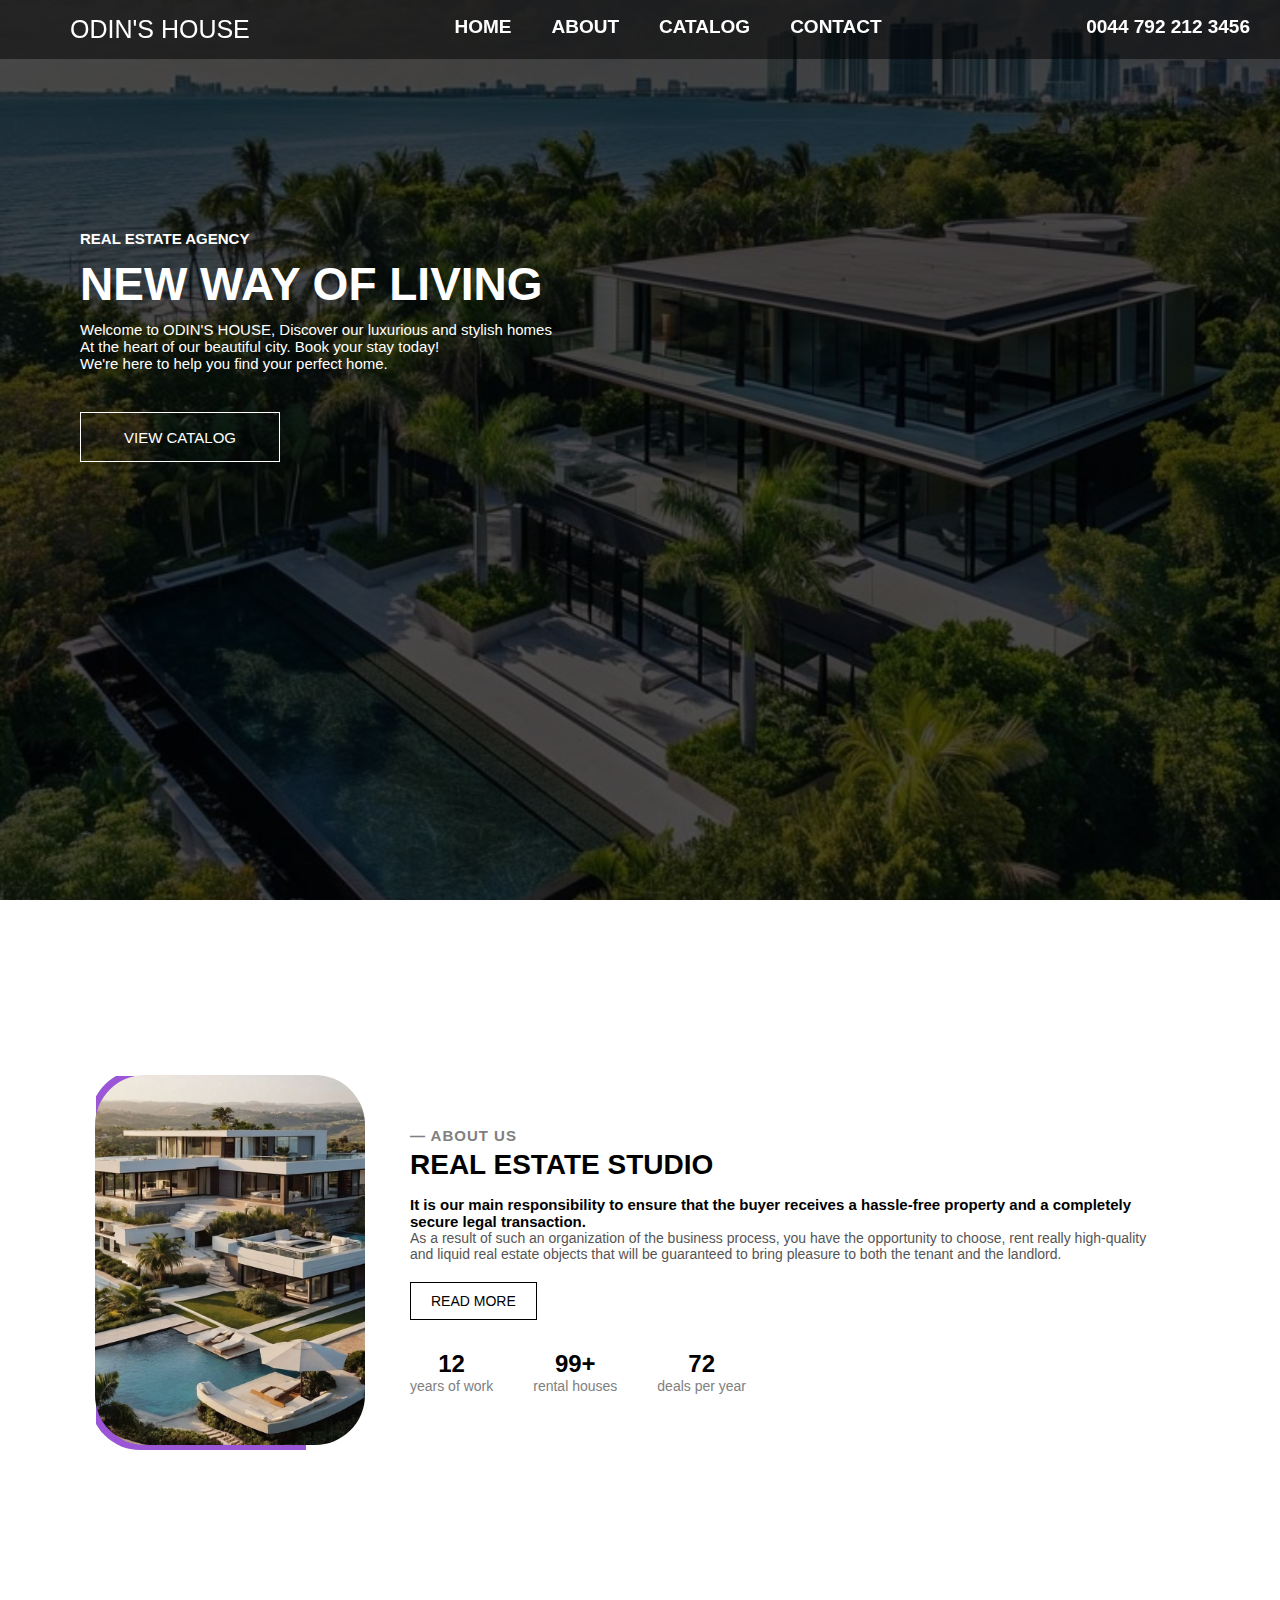
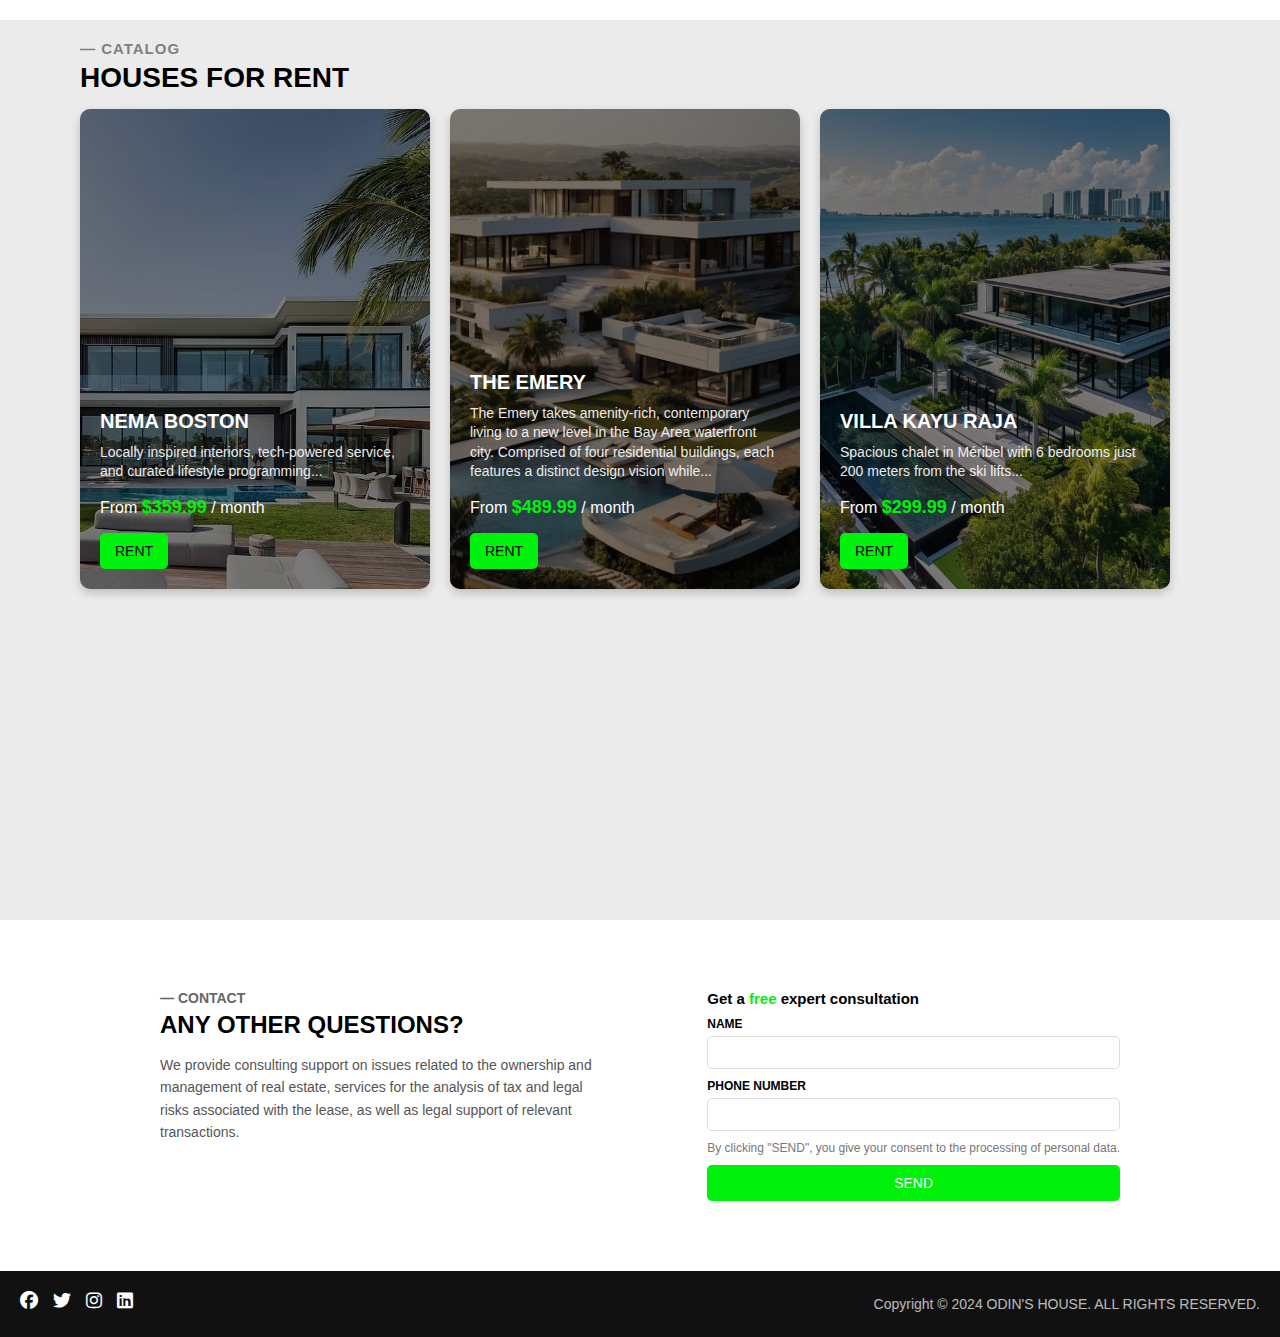
==== index.html @ 97630ef8 "Initial commit" ====
<!-- html -->




<!DOCTYPE html>
<html lang="en">
<head>
    <meta charset="UTF-8">
    <meta name="viewport" content="width=device-width, initial-scale=1.0">
    <title>Estate</title>
    <link rel="stylesheet" href="style.css">
    <link rel="stylesheet" href="https://cdnjs.cloudflare.com/ajax/libs/font-awesome/6.4.2/css/all.min.css">
</head>
<body>
    <header id="home">
        <nav>
            <div class="logo">ODIN'S HOUSE</div>
            <!-- <div class="menu-toggle" onclick="toggleMenu()">
                <i class="fas fa-bars"></i>
            </div> -->
            <ul class="nav-btn">
                <li><a href="#home">Home</a></li>
                <li><a href="#about">About</a></li>
                <li><a href="#catalog">Catalog</a></li>
                <li><a href="#contact">Contact</a></li>
            </ul>
             <div class="contact">
                <a href="tel:004479221234567">0044 792 212 3456</a>
             </div>
        </nav>
        <div class="header-content">
            <h3>REAL ESTATE AGENCY</h3>
            <h1>NEW WAY OF LIVING</h1>
            <p>Welcome to ODIN'S HOUSE, Discover our luxurious and stylish homes
                <br>At the heart of our beautiful city. Book your stay today!
                <br>We're here to help you find your perfect home.
            </p>
            <button type="button" class="btn"><a href=""></a>VIEW CATALOG</button>
        </div>
    </header>


    <section id="about">
        <div class="profile">
            <div id="profile"><img src="./image/gen.jpg"></div>
        </div>
        <div class="container">
        <h4 class="subheading">— ABOUT US</h4>
            <h2 class="title">REAL ESTATE STUDIO</h2>
            <p class="bold-text">
                It is our main responsibility to ensure that the buyer receives a hassle-free property and a completely secure legal transaction.
            </p>
            <p class="description">
                As a result of such an organization of the business process, you have the opportunity to choose, rent really high-quality and liquid real estate objects that will be guaranteed to bring pleasure to both the tenant and the landlord.
            </p>
            <button class="read-more">READ MORE</button>

            <div class="stats">
                <div class="stat">
                    <h3>12</h3>
                    <p>years of work</p>
                </div>
                <div class="stat">
                    <h3>99+</h3>
                    <p>rental houses</p>
                </div>
                <div class="stat">
                    <h3>72</h3>
                    <p>deals per year</p>
                </div>
            </div>
        </div>
    </section>


    <section id="catalog">
        <h4 class="subheading">— catalog</h4>
        <h2 class="title">HOUSES FOR RENT</h2>
        <div class="catalog-container">

              <!-- Property 1 -->
              <div class="property-card">
                <img src="./image/white.jpg" alt="Nema Boston" class="property-image">
                <div class="overlay"></div>
                <div class="content">
                    <h2 class="property-title">NEMA BOSTON</h2>
                    <p class="property-description">Locally inspired interiors, tech-powered service, and curated lifestyle programming...</p>
                    <p class="price">From <span>$359.99</span> / month</p>
                    <button class="rent-button">RENT</button>
                </div>
            </div>
            
                <!-- Property 2 -->
            <div class="property-card">
                <img src="./image/gen.jpg" alt="Modern House" class="property-image">
                <div class="overlay"></div>
                <div class="content">
                    <h2 class="property-title">THE EMERY</h2>
                    <p class="property-description">
                        The Emery takes amenity-rich, contemporary living to a new level in the Bay Area waterfront city. 
                        Comprised of four residential buildings, each features a distinct design vision while...
                    </p>
                    <p class="price">From <span>$489.99</span> / month</p>
                    <button class="rent-button">RENT</button>
                </div>
            </div>

            <!-- Property 3 -->
            <div class="property-card">
                <img src="./image/back.jpg" alt="Villa Kayu Raja" class="property-image">
                <div class="overlay"></div>
                <div class="content">
                    <h2 class="property-title">VILLA KAYU RAJA</h2>
                    <p class="property-description">Spacious chalet in Méribel with 6 bedrooms just 200 meters from the ski lifts...</p>
                    <p class="price">From <span>$299.99</span> / month</p>
                    <button class="rent-button">RENT</button>
                </div>
            </div>
        </div>
    </section>

    <section id="contact">
        <div class="contact-info">
            <h4>— CONTACT</h4>
            <h2>ANY OTHER QUESTIONS?</h2>
            <p>
                We provide consulting support on issues related to the ownership and management of real estate,
                services for the analysis of tax and legal risks associated with the lease, as well as legal
                support of relevant transactions.
            </p>
        </div>

        <div id="contact-form">
            <h3>Get a <span class="highlight">free</span> expert consultation</h3>
            <form onsubmit="sendEmail(event)">

                <label for="name">NAME</label>
                <input type="text" id="name" name="name" required>

                <label for="phone">PHONE NUMBER</label>
                <input type="tel" id="phone" name="phone" required>

                <p class="consent-text">
                    By clicking "SEND", you give your consent to the processing of personal data.
                </p>

                <button type="submit" class="send-button">SEND</button>
                <p id="form-message"></p>

            </form>
        </div>
    </section>
    

    <footer class="footer">
        <div class="social-media">
            <a href="#"><i class="fab fa-facebook"></i></a>
            <a href="#"><i class="fab fa-twitter"></i></a>
            <a href="#"><i class="fab fa-instagram"></i></a>
            <a href="#"><i class="fab fa-linkedin"></i></a>
        </div>
        <p class="copyright">Copyright © 2024 ODIN'S HOUSE. ALL RIGHTS RESERVED.</p>
    </footer>
    

    <script src="script.js"></script>
</body>
</html>
---- style.css ----
* {
    box-sizing: border-box;
    font-family: 'poppins', sans-serif;
    margin: 0;
    padding: 0;
    scroll-behavior: smooth;
}

#home {
    background: #000000;
    background-image: url("./image/back.jpg");
    background-position: center;
    background-repeat: no-repeat;
    background-size: cover;
    color: #ffffff;
    height: 100vh;
    position: relative;
    z-index: 10px;
    padding-top: 30px; /* Adjust to match nav height */
}


#home::before {
    background-color: rgba(0, 0, 0, 0.7);
    content: "";
    height: 100%;
    left: 0;
    position: absolute;
    top: 0;
    width: 100%;
}

/* Navigation */
nav {
    align-items: center;
    display: flex;
    justify-content: space-between;
    margin-right: 40px;
    position: fixed;
    top: 0;
    left: 0;
    width: 100%;
    background: rgba(0, 0, 0, 0.5); /* Slight transparency */
    z-index: 1000; /* Ensures it's above everything */
    padding: 15px 30px;
    transition: all 0.5s ease-in-out;
}
nav.scrolled {
    background: rgba(0, 0, 0, 0.9); /* Darken effect */
    box-shadow: 0 4px 10px rgba(0, 0, 0, 0.5);
}
nav.visible {
    opacity: 1;
    visibility: visible;
}
nav.hidden {
    opacity: 0;
    visibility: hidden;
}
.fixed-nav {
    position: fixed;
    top: 0;
    left: 0;
    width: 100%;
    background: rgba(0, 0, 0, 0.9);
    box-shadow: 0 4px 10px rgba(0, 0, 0, 0.5);
    z-index: 1000;
}


ul {
    display: flex;
    gap: 40px;
}

li {
    list-style: none;
}

/* Links */
a {
    color: #ffffff;
    display: inline-block;
    font-size: 19px;
    font-weight: 600;
    padding-bottom: 5px;
    position: relative;
    text-decoration: none;
    text-transform: uppercase;
}

a::after {
    background-color: #04870b;
    bottom: 0;
    content: "";
    height: 2px;
    position: absolute;
    right: 100%;
    transition: all 0.3s ease-in-out;
    width: 0;
}

a:hover::after {
    right: 0;
    width: 100%;
}


/* Logo */
.logo {
    font-size: 25px;
    margin-left: 40px;
    z-index: 10;
}

/* Header Content */
.header-content {
    display: flex;
    flex-direction: column;
    font-size: 23px;
    gap: 10px;
    justify-content: center;
    margin: 100px 0px 0px 30px;
    padding: 100px 0px 0px 50px;
    position: relative;
    z-index: 10;
}

p, h3 {
    font-size: 15px;
}

/* Buttons */
.btn {
    background: transparent;
    border: 1px solid #fff;
    color: #fff;
    font-size: 15px;
    height: 50px;
    margin-top: 30px;
    transition: all 0.3s ease-in-out;
    width: 200px;
}

.btn:hover {
    background: #04870b;
    transform: scale(1.05);
}

/* ABOUT SECTION */
#about {
    align-items: center;
    display: flex;
    height: 80vh;
    justify-content: center;
    margin: 0px 30px;
}

#about img {
    height: 100%;
    width: 100%;
    object-fit: cover;
    border-radius: 50px;
}
/* about image effect */
.profile {
    height: 380px;
    margin-right: 20px;
    width: 280px;
    border-radius: 50px;
    overflow: hidden;
    position: relative;
    display: flex;
    justify-content: center;
    align-items: center;
}
#profile {
    height: 100%;
    width: 100%;
    position: relative;
    padding: 5px;
    z-index: 1;
}

.profile::before{
    content: " ";
    position: absolute;
    width: 210px;
    height: 450px;
    inset: 6px;
    background: #9a56d6;
    transition: all 0.3s linear;
    animation: glow 4s infinite linear;
}

@keyframes glow {
    from {
        transform: rotate(0deg);
    }
    to {
        transform: rotate(360deg);
    }
}


/* About Container */
.container {
    background-color: white;
    max-width: 800px;
    padding: 50px 20px;
}

.bold-text {
    font-weight: bold;
}

.description {
    color: #555;
    font-size: 14px;
    margin-bottom: 20px;
}

.subheading {
    color: gray;
    font-size: 15px;
    letter-spacing: 1px;
    margin-bottom: 5px;
    text-transform: uppercase;
}

.title {
    font-size: 28px;
    font-weight: bold;
    margin-bottom: 15px;
}

/* Read More Button */
.read-more {
    background: transparent;
    border: 1px solid black;
    color: black;
    cursor: pointer;
    display: inline-block;
    font-size: 14px;
    padding: 10px 20px;
    transition: all 0.3s ease-in-out;
}

.read-more:hover {
    background: black;
    color: white;
}

/* Stats Section */
.stats {
    display: flex;
    gap: 40px;
    margin-top: 30px;
}

.stat {
    text-align: center;
}

.stat h3 {
    font-size: 24px;
    font-weight: bold;
}

.stat p {
    color: gray;
    font-size: 14px;
}

/* Catalog Section */
#catalog {
    background: #11111115;
    display: flex;
    flex-direction: column;
    height: 100vh;
    padding: 20px 80px;
}

.catalog-container {
    display: flex;
    flex-wrap: wrap;
    gap: 20px;
}

/* Property Card */
.property-card {
    align-items: flex-end;
    border-radius: 10px;
    box-shadow: 0px 4px 10px rgba(0, 0, 0, 0.2);
    color: white;
    display: flex;
    height: 480px;
    overflow: hidden;
    position: relative;
    width: 350px;
}

/* Image Styling */
.property-image {
    height: 100%;
    object-fit: cover;
    position: absolute;
    width: 100%;
}

/* Dark Overlay */
.overlay {
    background: rgba(0, 0, 0, 0.5);
    height: 100%;
    position: absolute;
    transition: 0.5s ease-in-out;
    width: 100%;
}

/* Hover Effect: Overlay Darkens */
.property-card:hover .overlay {
    background: rgba(0, 0, 0, 0.7);
}

/* Content Box */
.content {
    padding: 20px;
    position: relative;
    z-index: 2;
}

.price {
    font-size: 16px;
    margin: 15px 0;
}

.price span {
    color: #00f10c;
    font-size: 18px;
    font-weight: bold;
}

.property-description {
    font-size: 14px;
    line-height: 1.4;
    opacity: 0.9;
}

.property-title {
    font-size: 20px;
    font-weight: bold;
    margin-bottom: 10px;
}

/* Rent Button */
.rent-button {
    background: #00f10c;
    border: none;
    border-radius: 5px;
    color: rgb(0, 0, 0);
    cursor: pointer;
    font-size: 14px;
    padding: 10px 15px;
    transition: 0.3s ease-in-out;
}

.rent-button:hover {
    background: #008a07;
    color: #fff;
}

/* Contact Section Layout */
#contact {
    display: flex;
    justify-content: space-between;
    align-items: flex-start;
    max-width: 1000px;
    margin: 50px auto;
    padding: 20px;
}

/* Contact Info (Left Side) */
.contact-info {
    width: 45%;
}

.contact-info h4 {
    font-size: 14px;
    color: #666;
    text-transform: uppercase;
    margin-bottom: 5px;
}

.contact-info h2 {
    font-size: 24px;
    font-weight: bold;
    margin-bottom: 15px;
}

.contact-info p {
    font-size: 14px;
    line-height: 1.6;
    color: #555;
}

/* Contact Form (Right Side) */
.contact-form {
    width: 45%;
}

.contact-form h3 {
    font-size: 18px;
    margin-bottom: 15px;
}

.highlight {
    color: #00f10c;
    font-weight: bold;
}

/* Form Input Fields */
form {
    display: flex;
    flex-direction: column;
}

label {
    font-size: 12px;
    font-weight: bold;
    margin-top: 10px;
    display: block;
}

input {
    width: 100%;
    padding: 8px;
    margin-top: 5px;
    border: 1px solid #ddd;
    border-radius: 5px;
}

/* Consent Text */
.consent-text {
    font-size: 12px;
    color: #777;
    margin: 10px 0;
}

/* Send Button */
.send-button {
    background: #00f10c;
    color: white;
    border: none;
    padding: 10px;
    font-size: 14px;
    cursor: pointer;
    border-radius: 5px;
    transition: all 0.3s ease-in-out;
}

.send-button:hover {
    background: #008a07;
}

/* Footer */
.footer {
    background: #111;
    color: white;
    display: flex;
    justify-content: space-between;
    align-items: center;
    padding: 20px;
    position: relative;
    bottom: 0;
    width: 100%;
    text-align: center;
}

/* Social Media Icons */
.footer .social-media {
    display: flex;
    gap: 15px;
}

.footer .social-media a {
    color: white;
    font-size: 18px;
    transition: color 0.3s ease-in-out;
}

.footer .social-media a:hover {
    color: #04870b;
}

/* Copyright Text */
.footer .copyright {
    font-size: 14px;
    opacity: 0.7;
}

.menu-toggle {
    display: none; /* Initially hidden on larger screens */
    cursor: pointer;
    font-size: 24px;
    position: absolute;
    right: 20px;
    top: 20px;
    color: white;
}

/* Responsive Design */

/* Tablets (max-width: 1024px) */
@media screen and (max-width: 1024px) {
    nav {
        padding: 15px 20px;
    }

    ul {
        gap: 25px;
    }

    .header-content {
        font-size: 20px;
        padding: 80px 30px;
    }

    #about {
        flex-direction: column;
        text-align: center;
        height: auto;
        padding: 50px 20px;
    }

    .profile {
        height: 320px;
        width: 250px;
        margin: 0 auto 20px;
    }

    .container {
        max-width: 90%;
        padding: 40px 15px;
    }

    .stats {
        gap: 20px;
        flex-wrap: wrap;
        justify-content: center;
    }

    #catalog {
        height: auto;
        padding: 30px 20px;
    }

    .property-card {
        width: 100%;
        height: auto;
    }

    #contact {
        flex-direction: column;
        align-items: center;
        text-align: center;
    }

    .contact-info,
    .contact-form {
        width: 90%;
    }
}

/* Mobile Devices (max-width: 768px) */
@media screen and (max-width: 768px) {
    /* Navigation */
    .menu-toggle {
        display: block;
        position: absolute;
        right: 20px;
        top: 15px;
        cursor: pointer;
    }

    ul {
        display: none;
        flex-direction: column;
        position: absolute;
        top: 60px;
        right: 10px;
        background: rgba(0, 0, 0, 0.9);
        padding: 10px;
        border-radius: 5px;
        width: 180px;
    }

    ul.show {
        display: flex;
    }

    ul li {
        margin: 10px 0;
    }

    /* Header */
    .header-content {
        font-size: 18px;
        padding: 70px 15px;
        text-align: center;
        display: flex;
        align-items: center;
    }

    /* About Section */
    #about {
        flex-direction: column;
        padding: 40px 15px;
    }

    .profile {
        height: 280px;
        width: 200px;
    }

    .profile::before{
        content: " ";
        position: absolute;
        width: 99%;
        height: 100%;
        inset: 6px;
        background: #00f10c;
        transition: all 0.3s linear;
        animation: glow 4s infinite linear;
    }
    

    .container {
        padding: 30px 10px;
        max-width: 100%;
    }

    .stats {
        gap: 15px;
        flex-wrap: wrap;
    }

    /* Catalog */
    .catalog-container {
        flex-direction: column;
        align-items: center;
    }

    .property-card {
        width: 100%;
        height: auto;
    }

    .content {
        padding: 15px;
    }

    .property-title {
        font-size: 18px;
    }

    .property-description {
        font-size: 13px;
    }

    /* Contact */
    #contact {
        flex-direction: column;
        text-align: center;
        padding: 20px;
    }

    .contact-info,
    .contact-form {
        width: 100%;
    }

    /* Footer */
    .footer {
        flex-direction: column;
        text-align: center;
        padding: 20px;
    }

    .social-media {
        justify-content: center;
    }
}

 /* please don't alter my code just add responsiveness */
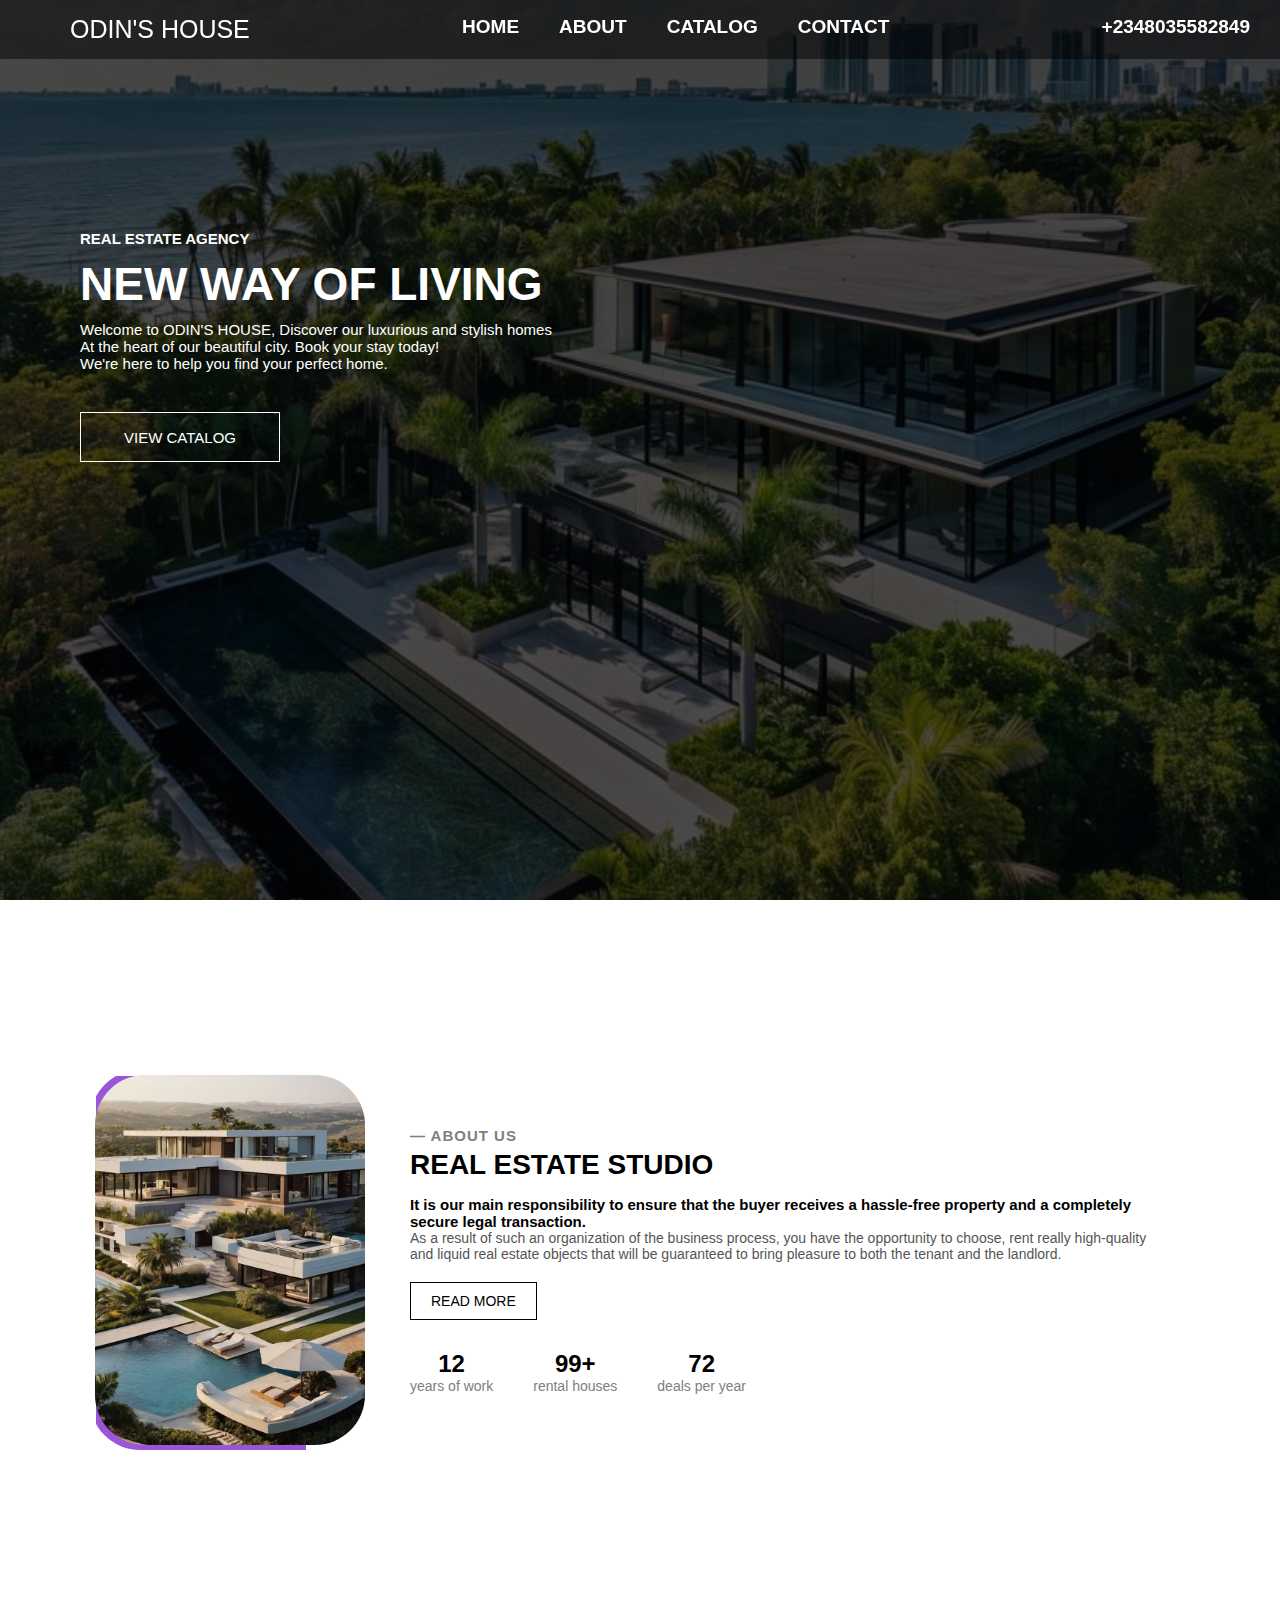
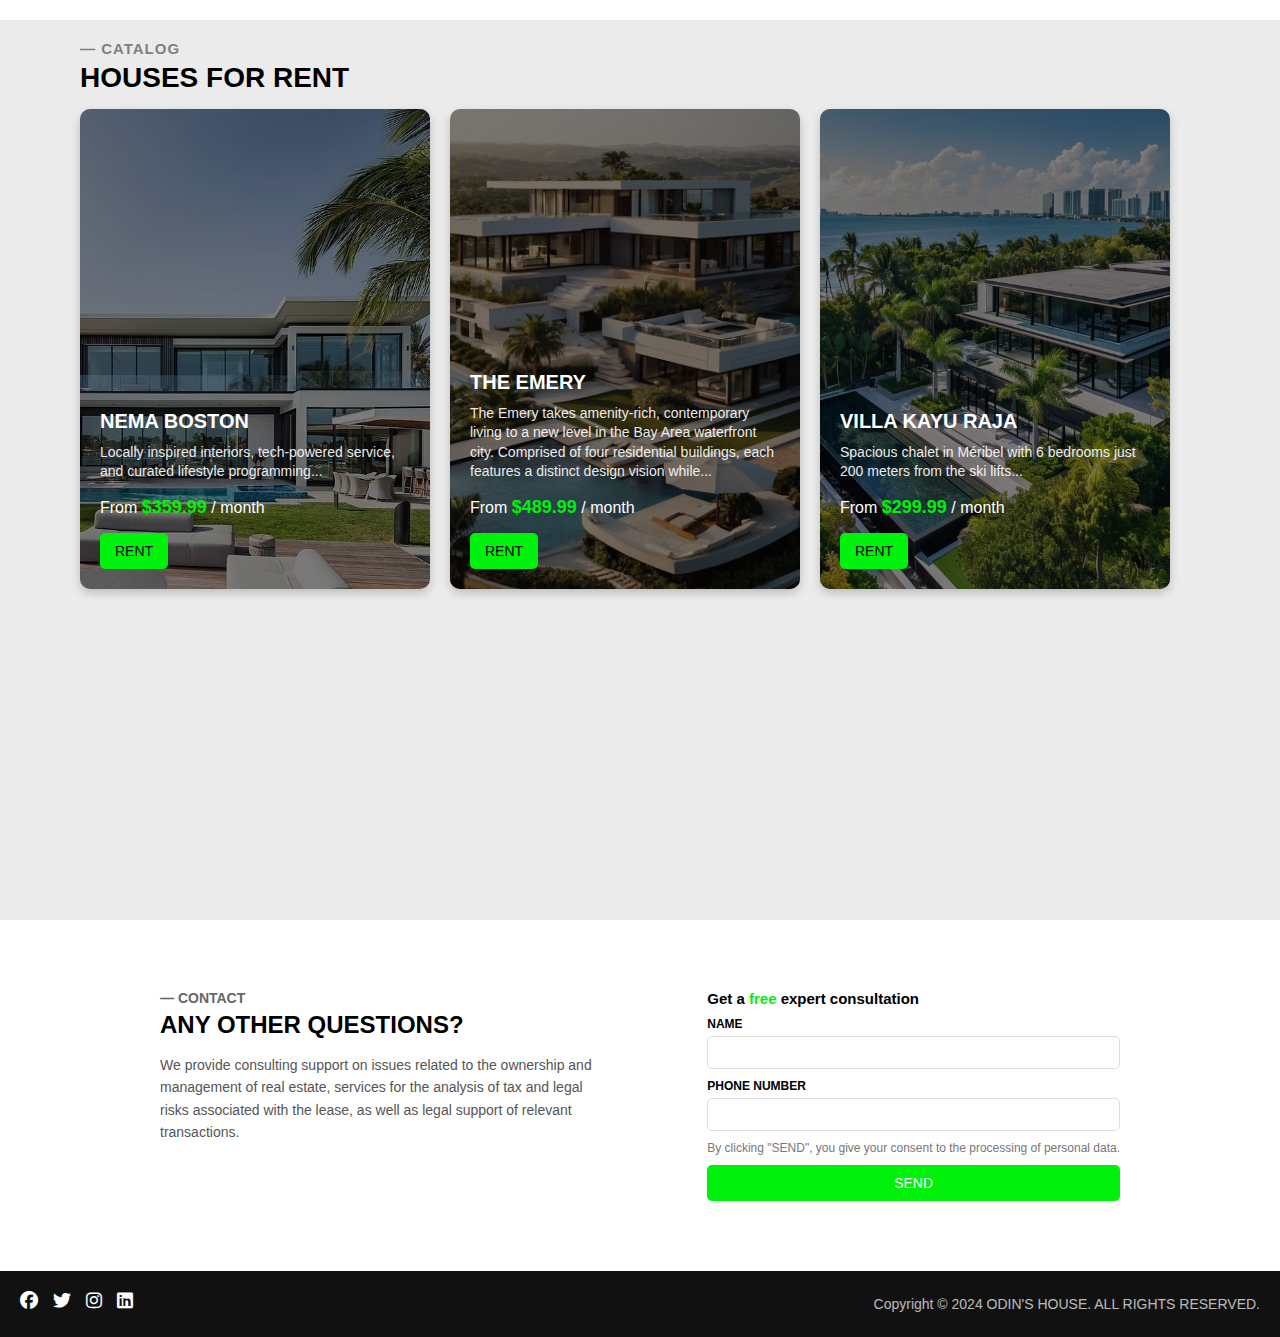
==== commit 2a287272: "Updated features" ====
--- a/index.html
+++ b/index.html
@@ -27,7 +27,7 @@
                 <li><a href="#contact">Contact</a></li>
             </ul>
              <div class="contact">
-                <a href="tel:004479221234567">0044 792 212 3456</a>
+                <a href="tel:+2348035582849">+2348035582849</a>
              </div>
         </nav>
         <div class="header-content">
--- a/style.css
+++ b/style.css
@@ -512,14 +512,15 @@
 
 /* Tablets (max-width: 1024px) */
 @media screen and (max-width: 1024px) {
-    nav {
-        padding: 15px 20px;
-    }
+    
 
     ul {
         gap: 25px;
     }
-
+    
+    .logo {
+        font-size: 17px;
+    }
     .header-content {
         font-size: 20px;
         padding: 80px 30px;
@@ -574,13 +575,12 @@
 /* Mobile Devices (max-width: 768px) */
 @media screen and (max-width: 768px) {
     /* Navigation */
-    .menu-toggle {
-        display: block;
-        position: absolute;
-        right: 20px;
-        top: 15px;
-        cursor: pointer;
-    }
+    nav {
+        margin: 0;
+        padding: 15px 20px 15px 15px;
+    }
+
+    
 
     ul {
         display: none;
@@ -601,7 +601,12 @@
     ul li {
         margin: 10px 0;
     }
-
+    .logo {
+        font-size: 17px;
+    }
+    /* .contact {
+        display: none;
+    } */
     /* Header */
     .header-content {
         font-size: 18px;
@@ -690,5 +695,3 @@
         justify-content: center;
     }
 }
-
- /* please don't alter my code just add responsiveness */